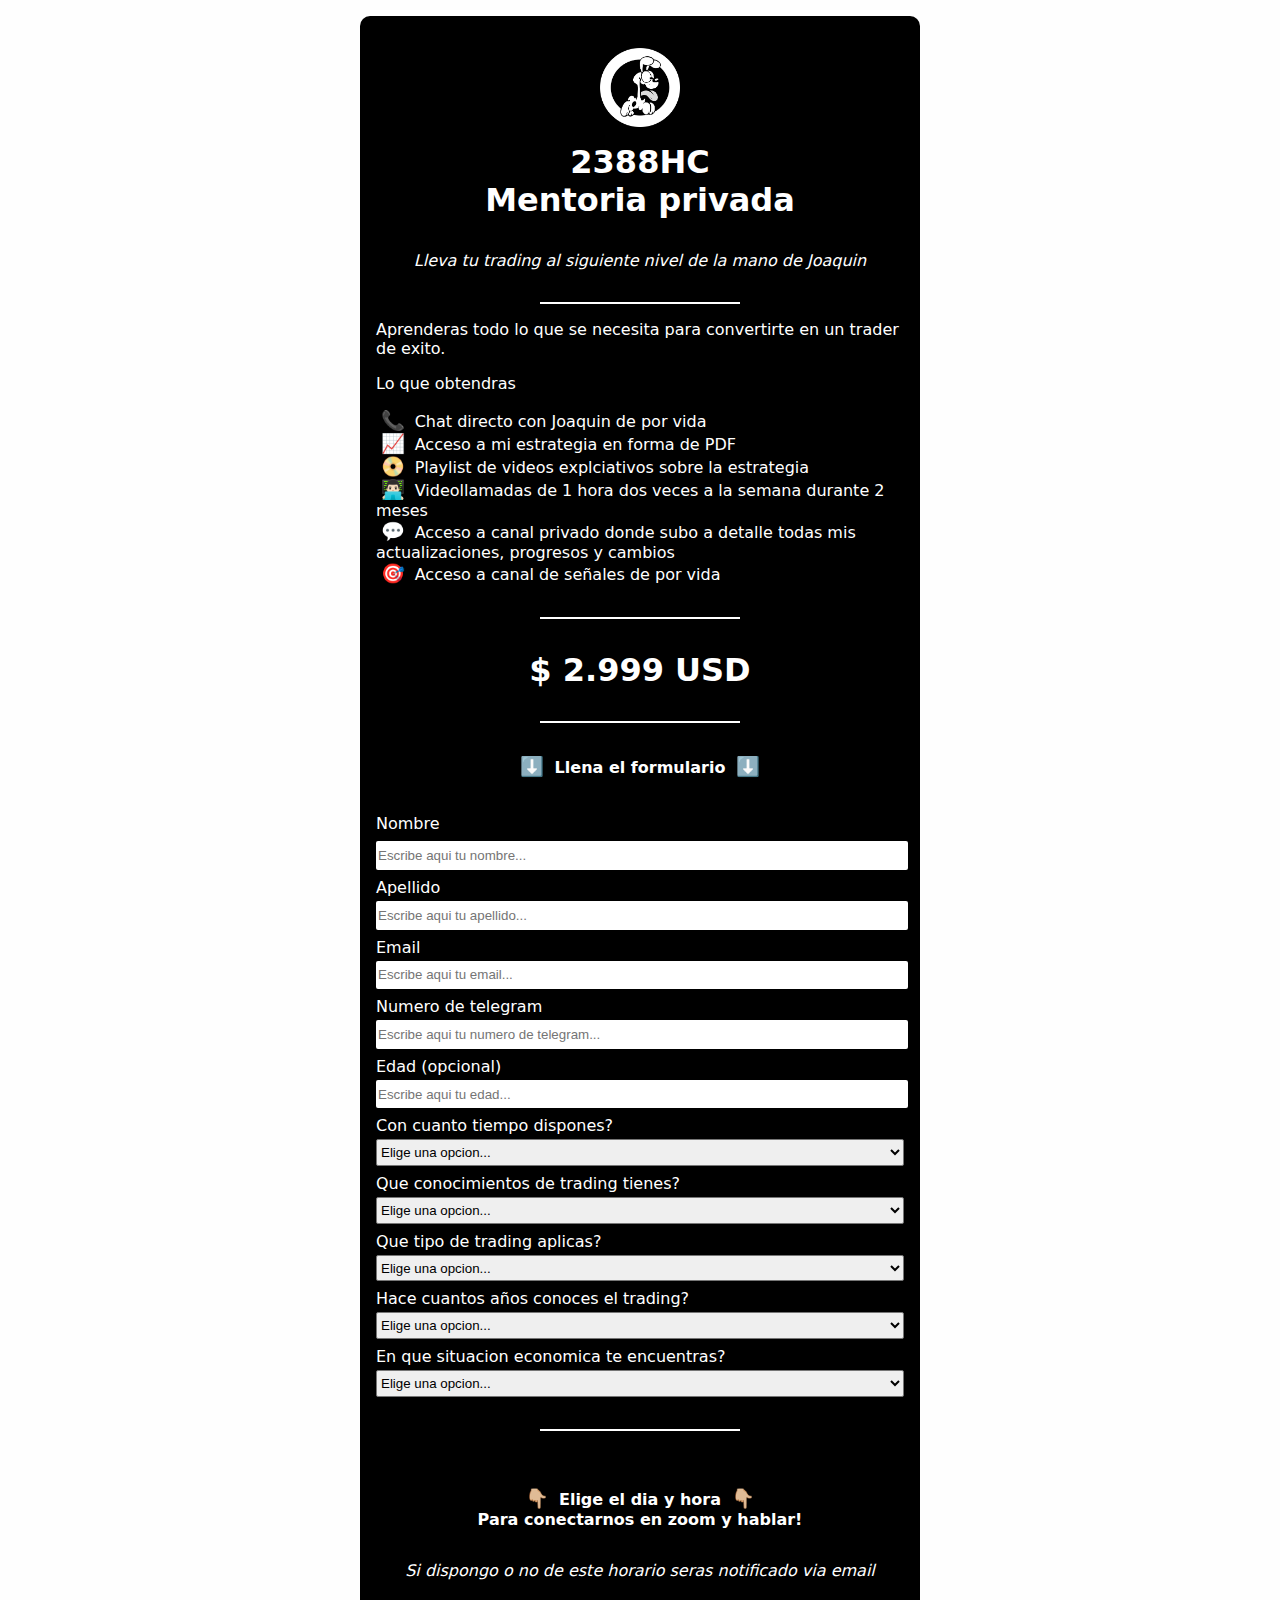
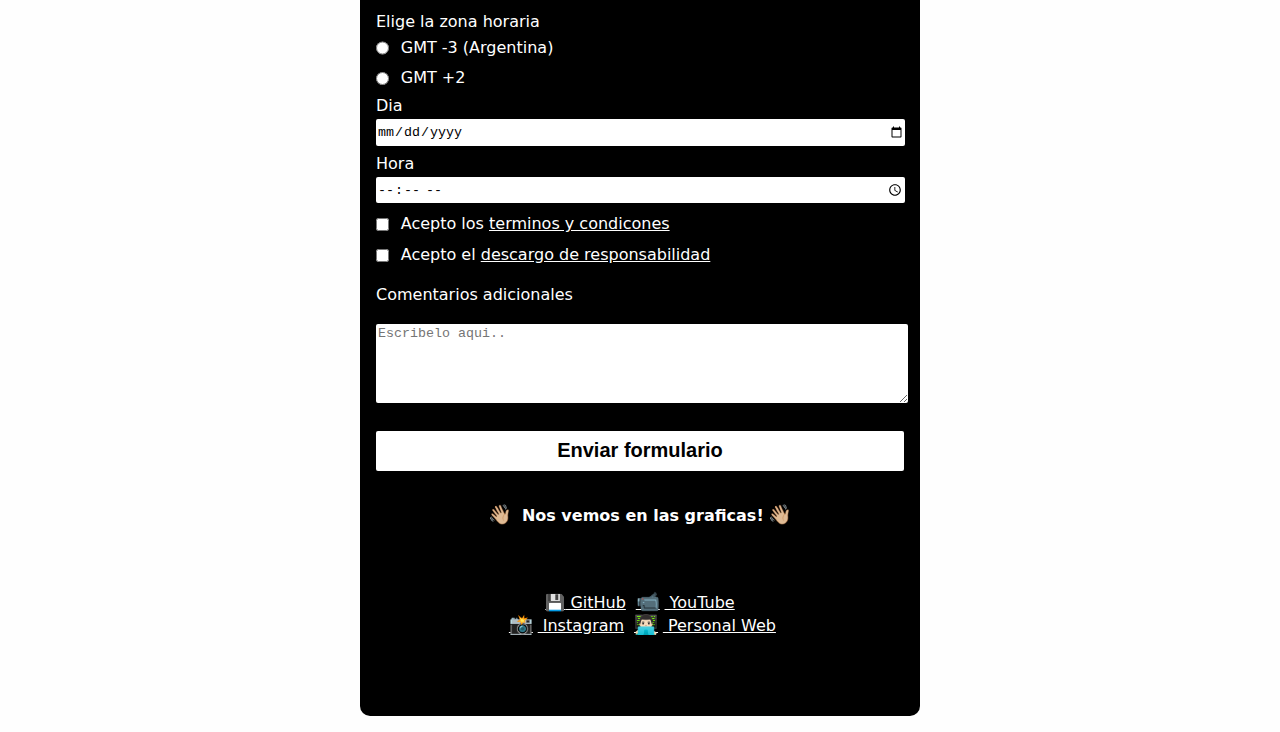
==== responsivewebdesing/surveyform/index.html @ d0207ab1 "01" ====
<!DOCTYPE html>
<html>
    <head>
    <title>2388HC Mentoria privada</title>
    <link rel="icon" type="icon" href="./odiepngball.png">
    <link rel="stylesheet" href="./styles.css"/>
    </head>
    <body>
        <div id="backgroundcolor">
        <img class="logo" src="./odiepngball.png">
        <h1 id="title">2388HC</h1>
        <h1> Mentoria privada</h1>

        <p class="descripcioncentrada">Lleva tu trading al siguiente nivel de la mano de Joaquin</p>
        <hr>
        <div class="description">        
        <p id="description">Aprenderas todo lo que se necesita para convertirte en un trader de exito.</p>
        </div>
        <div class="queobtienes">
            <p>Lo que obtendras</p>
            <p>
                <p><span>📞</span> Chat directo con Joaquin de por vida<br>
                   <span>📈</span> Acceso a mi estrategia en forma de PDF<br>
                   <span>📀</span> Playlist de videos explciativos sobre la estrategia<br>
                   <span>👨🏻‍💻</span> Videollamadas de 1 hora dos veces a la semana durante 2 meses<br>
                   <span>💬</span> Acceso a canal privado donde subo a detalle todas mis actualizaciones, progresos y cambios<br>
                   <span>🎯</span> Acceso a canal de señales de por vida</p>
            </p>
        </div>
        <hr>
        <p class="price">$ 2.999 USD</p>
        <hr>
        <h2><span>⬇️</span> Llena el formulario <span>⬇️</span></h2>
        <form id="survey-form">
            <fieldset>
            <label id="name-label">Nombre </label><input type="text" id="name" placeholder="Escribe aqui tu nombre..." required></label>
            <label id="apellido-label">Apellido <input type="apellido" id="apellido" placeholder="Escribe aqui tu apellido..."required></label>
            <label id="email-label">Email <input type="email" id="email" placeholder="Escribe aqui tu email..."required></label>
            <label id="telegram-label">Numero de telegram <input type="tel" id="telegram" placeholder="Escribe aqui tu numero de telegram..."required></label>
            <label id="number-label">Edad (opcional) <input type="number" id="number" min="18" max="100"  placeholder="Escribe aqui tu edad..."></label>
            <label>Con cuanto tiempo dispones?
                <select id="tiempo" required>
                <option>Elige una opcion...</option>
                <option>Part time</option>
                <option>Full time</option>
                </select>
            </label>
            <label>Que conocimientos de trading tienes?
                <select id="dropdown" required>
                    <option>Elige una opcion...</option>
                    <option>Lo basico para operar</option>
                    <option>Tuve una estrategia anteriormente</option>
                    <option>Avanzado creando sistemas</option>
                    <option>Avanzado creando algoritmos</option>
                </select>
            </label>
            <label>Que tipo de trading aplicas?
                <select id="dropdown" required>
                    <option>Elige una opcion...</option>
                    <option>Discrecional (manual)</option>
                    <option>Algoritmica (bots)</option>
                </select>
            </label>
            <label>Hace cuantos años conoces el trading?
                <select id="dropdown" required>
                    <option>Elige una opcion...</option>
                    <option>Menos que 1</option>
                    <option>1</option>
                    <option>2</option>
                    <option>3</option>
                    <option>4</option>
                    <option>5</option>
                    <option>Mas que 5</option>
                </select>
            </label>
            <label>En que situacion economica te encuentras?
                <select id="dropdown">
                    <option>Elige una opcion...</option>
                    <option>Estable</option>
                    <option>Inestable</option>
                </select>
            </label>
            </fieldset>
            <hr>
            <fieldset>
                <h2><span>👇🏼</span> Elige el dia y hora <span>👇🏼</span><br> Para conectarnos en zoom y hablar!</h2>
                <p class="descripcioncentrada">Si dispongo o no de este horario seras notificado via email</p>
                <label>Elige la zona horaria</label>
               
                <label><input type="radio" name="zonahoraria" class="inline" value="gmt-3"/> GMT -3 (Argentina)</label>
        <label><input type="radio" name="zonahoraria" class="inline" value="gmt+2"/> GMT +2</label>
                <label>Dia<input type="date" required/></label>
                <label>Hora<input type="time" name="diaonoche" value="noche" required/></label>
                <input type="checkbox" name="terms" class="inline" required value="checkbox"/> Acepto los <a href="www.google.com">terminos y condicones</a></label>
                <label>
                <input type="checkbox" name="disclaimer" class="inline" required value="checkbox"/> Acepto el <a href="www.google.com">descargo de responsabilidad</a></label>
                <p>Comentarios adicionales</p>
                <textarea rows="5" cols="30" placeholder="Escribelo aqui.." ></textarea>
            </fieldset>
        <input type="submit" value="Enviar formulario" id="submit" class="submit" />
        <h2><span>👋🏼</span> Nos vemos en las graficas!<span>👋🏼</span></h2>
        <fieldset class="links">
            <p>
            <a href="https://github.com/joaquinmetayer"><sapn>💾</sapn> GitHub</a>
            <a href="https://www.youtube.com/channel/UChepHxgZmukOteW-6c796wQ"><span>📹</span> YouTube</a>
            <br>
            <a href="https://www.instagram.com/joaquinmetayer/"><span>📸</span> Instagram</a>
            <a href="https://joaquinmetayer.github.io/personalweb/"><span>👨🏻‍💻</span> Personal Web</a>
            </p>
        </fieldset>
        </form> 
    </div> 
    </body>
</html>
---- responsivewebdesing/surveyform/styles.css ----
body {
    max-width: 35em;
    margin: 0 auto 0 auto;
    background-color: #fefefe;
    font-family: system-ui, -apple-system, BlinkMacSystemFont, 'Segoe UI', Roboto, Oxygen, Ubuntu, Cantarell, 'Open Sans', 'Helvetica Neue', sans-serif;
    font-size: 1em;
    padding: 1em;
  }
h1 {
    margin: auto auto auto auto;
    width: 100%;
    text-align: center;
    
  }
p {
    margin: 1em auto 1em;
    width: 100%;
}
h2 {
    margin: 2rem 0 1rem;
    text-align: center;
    font-size: 1em;
}
fieldset {
    border: none;
    padding: 1rem 0; 
    margin: 0.25rem 0 0.25rem;
}
hr {
    border: 0.5px solid #ffffff;
    max-width: 37.5%;
  }
label {
    display: block;
    margin: 0.25rem 0 0.25rem;
  }
input,
textarea,
select{
    margin: 0.25rem 0 0.25rem;
    width: 100%;
    min-height: 2em;
    border-radius: 2px;
  }
input, textarea {
    background-color: #ffffff;
    border: 0px solid #000000;
    color: #000000;
  }
  
input[type="submit"] {
    display: block;
    
  
    height: 2em;
    font-size: 1.25rem;
    background-color: #ffffff;
    border-color: rgb(0, 0, 0);
  
}
.submit {

    font-weight: bold;
}
a {
    color:#ffffff;
}
.description {
    margin: 1rem 0 1rem;
}
.descripcioncentrada {
    text-align: center;
    font-style: italic;
    margin: 2rem 0 2rem;
}
.queobtienes {
    margin: 1rem 0 2rem;
    text-align: left;
}
.logo {
    display: flex;
    margin: auto;
    max-width: 15%;
    margin-bottom: 1em;
    margin-top: 1em;
}
span{
    font-size: 1.2em;
    margin: 0 0.25em 0 0.25em;
}
.inline {
    width: unset;
    margin: 0 0.5em 0 0;
    vertical-align: middle;
}
img{
    display: flex;
    margin: auto;
    max-width: 100%;
    margin-bottom: 3em;
    margin-top: 3em;  
}
.price{
    margin: 2rem 0 2rem;
    text-align: center;
    font-size: 2em;
    font-weight: bold;
}
.links{
    margin: 2rem 0 2rem;
    text-align: center;

}
#backgroundcolor{
    background-color: #000000;
    color: #ffffff;
    padding: 1em;
    border-radius: 10px;
    
}
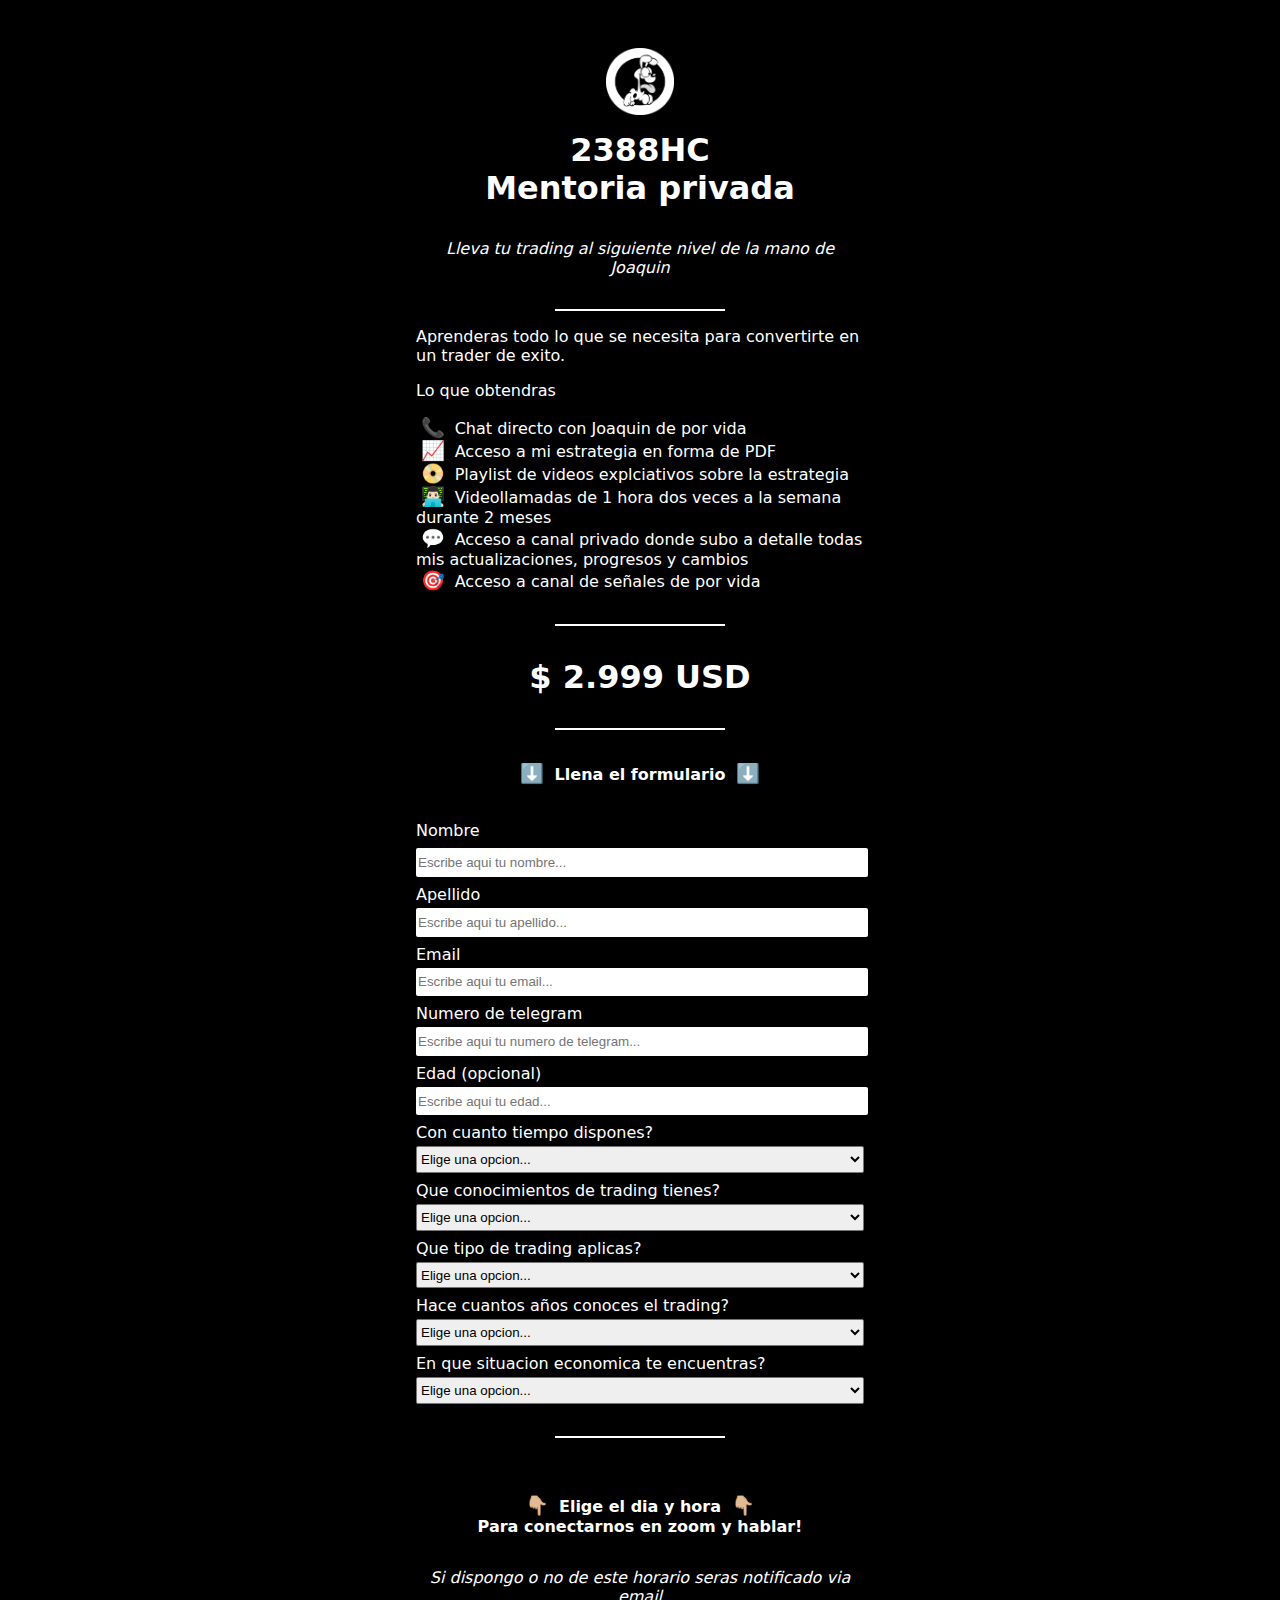
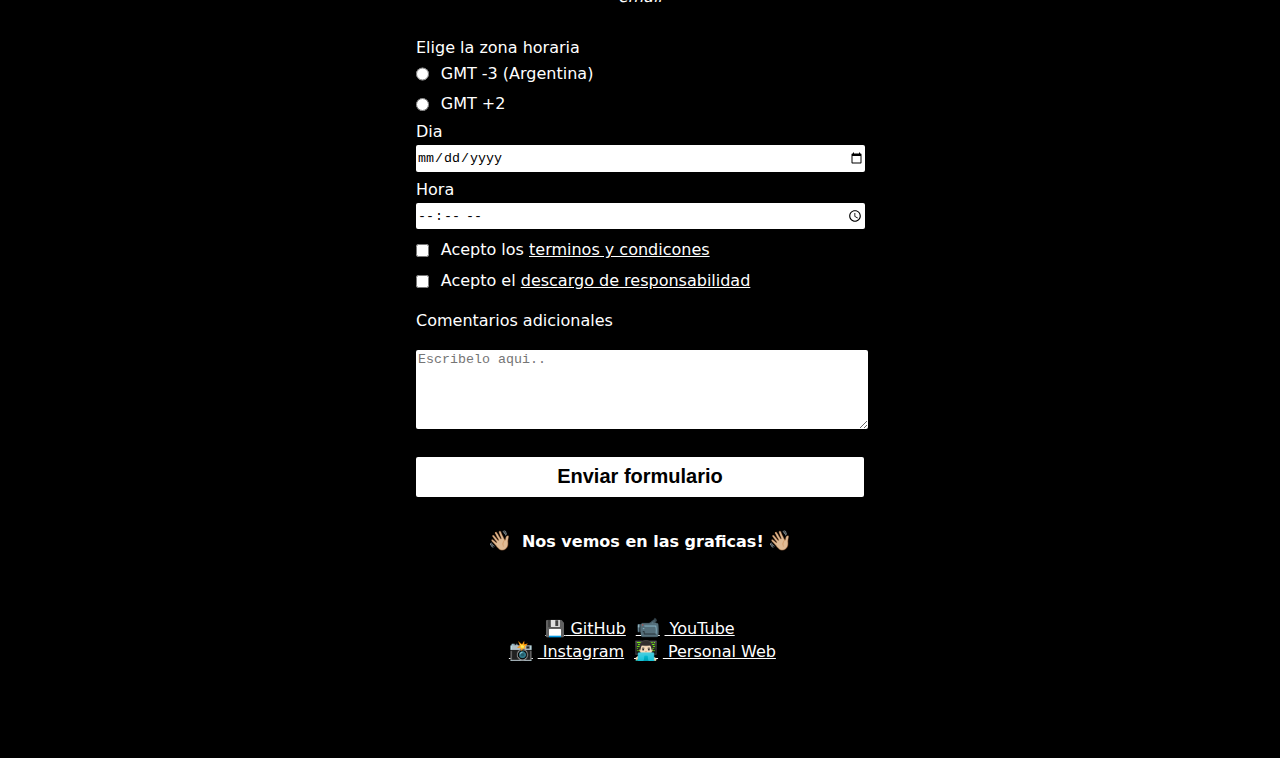
==== commit 965d9894: "27" ====
--- a/responsivewebdesing/surveyform/index.html
+++ b/responsivewebdesing/surveyform/index.html
@@ -1,6 +1,7 @@
 <!DOCTYPE html>
 <html>
     <head>
+    <meta property="og:image" content="./Screen Shot 2022-07-13 at 12.39.53.png"/>
     <title>2388HC Mentoria privada</title>
     <link rel="icon" type="icon" href="./odiepngball.png">
     <link rel="stylesheet" href="./styles.css"/>
--- a/responsivewebdesing/surveyform/styles.css
+++ b/responsivewebdesing/surveyform/styles.css
@@ -1,7 +1,7 @@
 body {
-    max-width: 35em;
+    max-width: 30em;
     margin: 0 auto 0 auto;
-    background-color: #fefefe;
+    background-color: #000000;
     font-family: system-ui, -apple-system, BlinkMacSystemFont, 'Segoe UI', Roboto, Oxygen, Ubuntu, Cantarell, 'Open Sans', 'Helvetica Neue', sans-serif;
     font-size: 1em;
     padding: 1em;
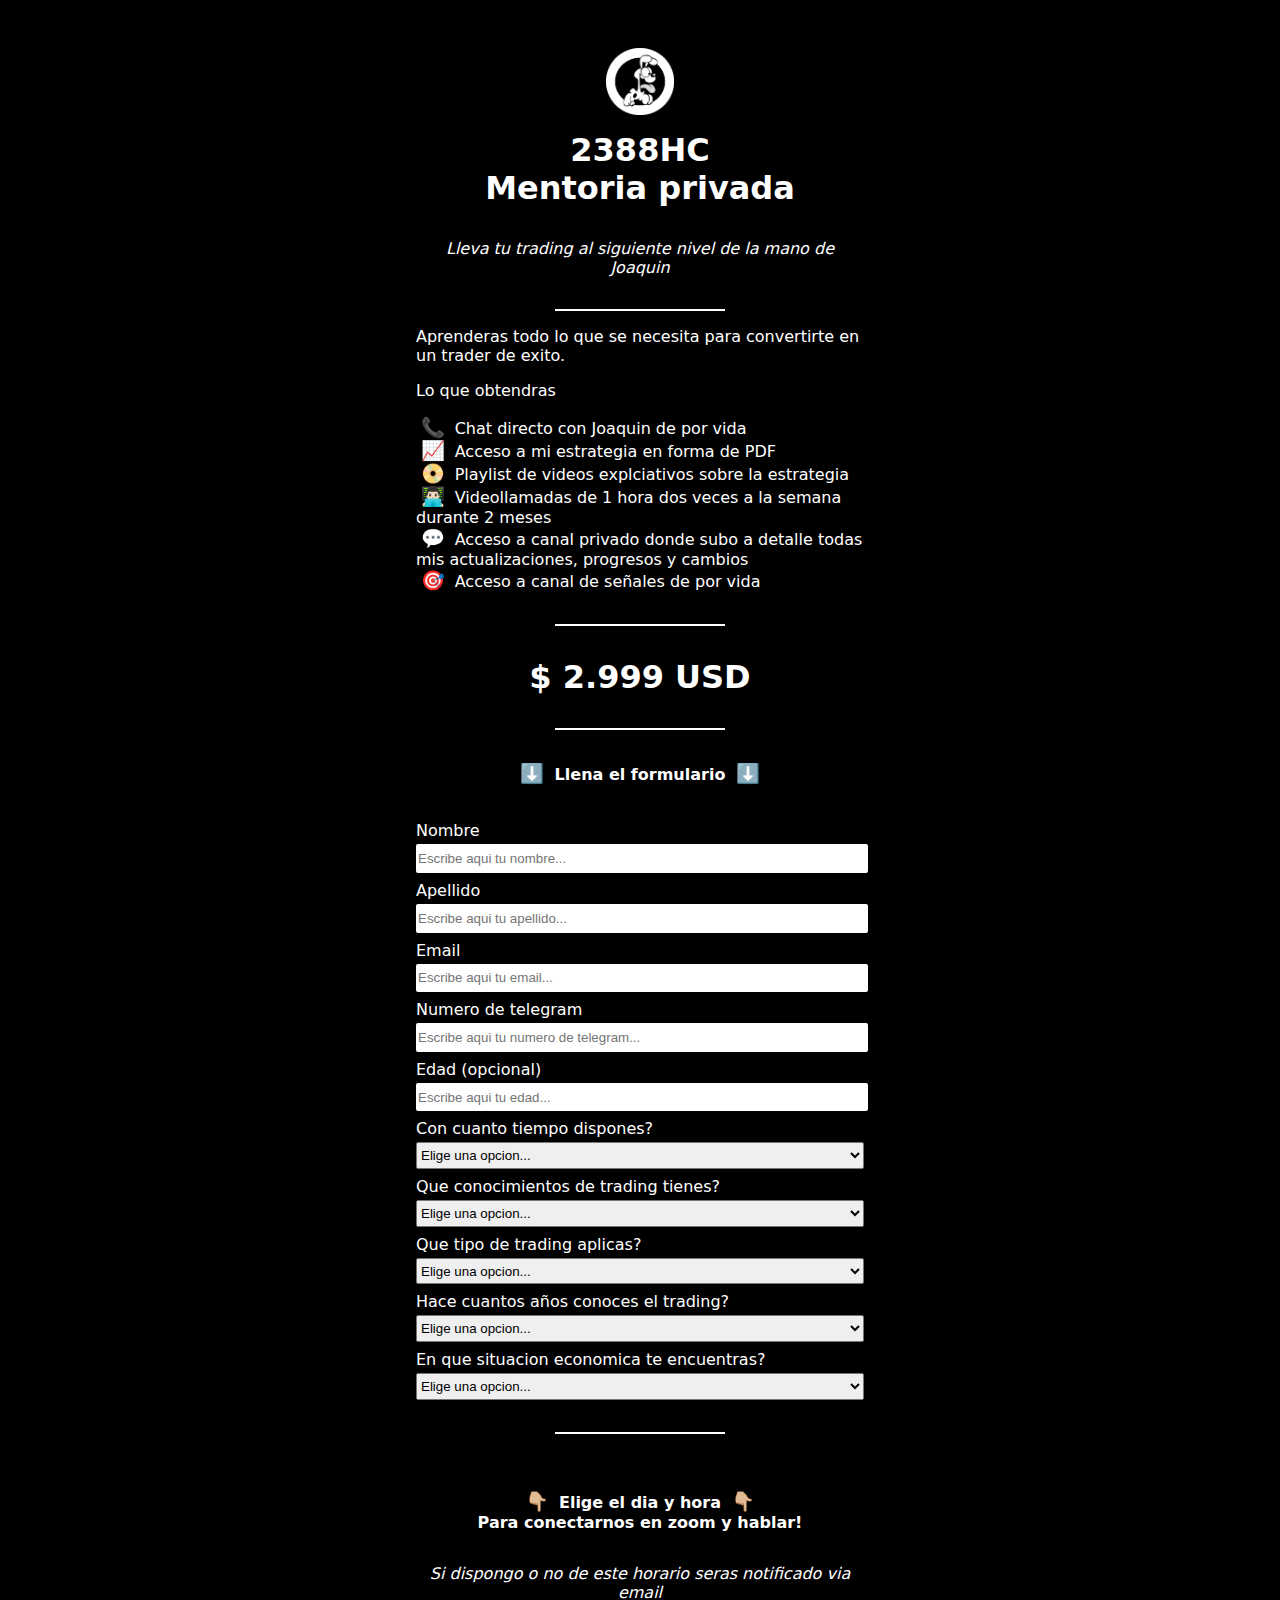
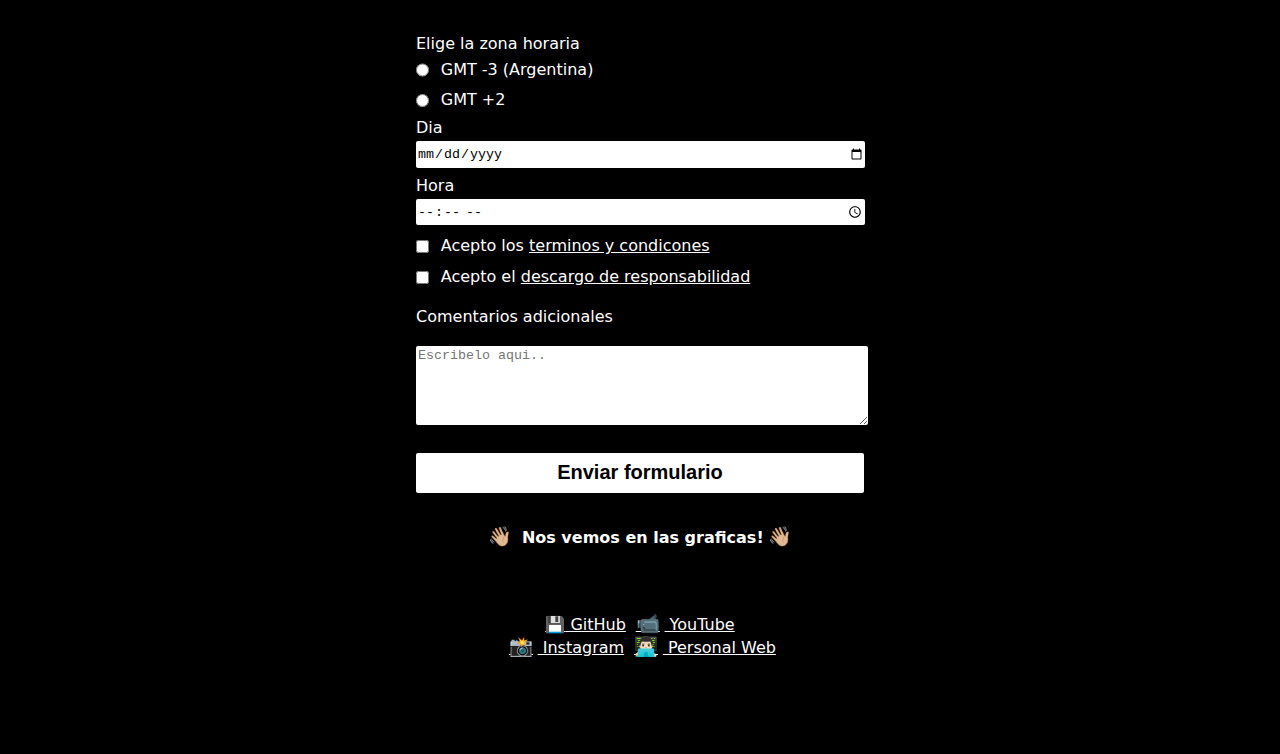
==== commit 558cc845: "92" ====
--- a/responsivewebdesing/surveyform/index.html
+++ b/responsivewebdesing/surveyform/index.html
@@ -34,7 +34,7 @@
         <h2><span>⬇️</span> Llena el formulario <span>⬇️</span></h2>
         <form id="survey-form">
             <fieldset>
-            <label id="name-label">Nombre </label><input type="text" id="name" placeholder="Escribe aqui tu nombre..." required></label>
+            <label id="name-label">Nombre <input type="text" id="name" placeholder="Escribe aqui tu nombre..." required></label>
             <label id="apellido-label">Apellido <input type="apellido" id="apellido" placeholder="Escribe aqui tu apellido..."required></label>
             <label id="email-label">Email <input type="email" id="email" placeholder="Escribe aqui tu email..."required></label>
             <label id="telegram-label">Numero de telegram <input type="tel" id="telegram" placeholder="Escribe aqui tu numero de telegram..."required></label>
